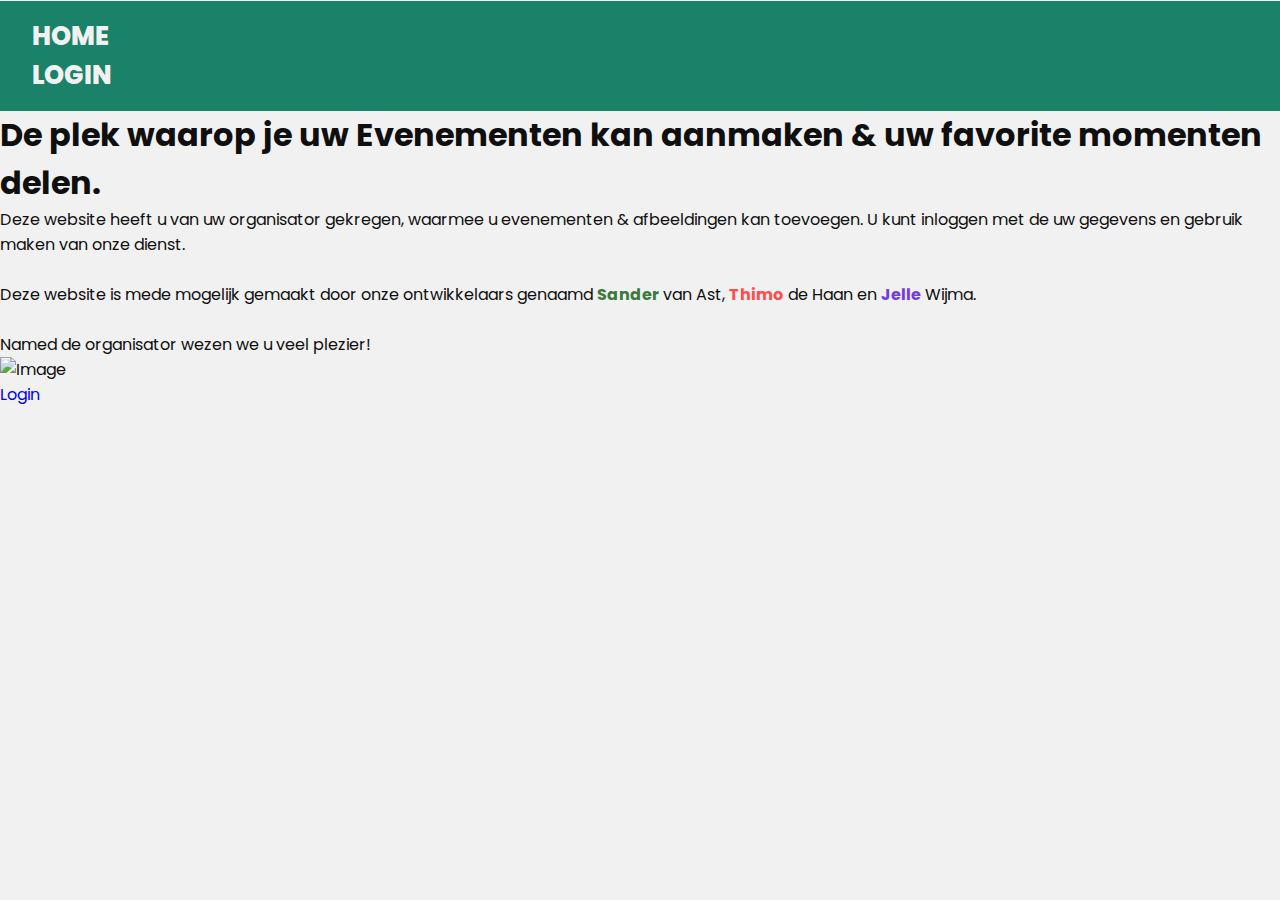
==== index.html @ 9e31096c "Home pagina" ====
<!DOCTYPE html>
<html lang="en">
  <head>
    <meta charset="UTF-8" />
    <meta name="viewport" content="width=device-width, initial-scale=1.0" />
    <title>Foto-Upload</title>
    <link rel="stylesheet" href="./style/output/style.css" />
  </head>
  <body>
    <div class="Banner">
      <div class="header">Home</div>
      <a href="./login/inlog.php" class="header btn">Login</a>
    </div>
    <div class="main">
      <h1 class="Header">
        De plek waarop je uw Evenementen kan aanmaken & uw favorite momenten
        delen.
      </h1>
      <div class="content">
        <p>
          Deze website heeft u van uw organisator gekregen, waarmee u
          evenementen & afbeeldingen kan toevoegen. U kunt inloggen met de uw
          gegevens en gebruik maken van onze dienst.
          <br />
          <br />
          Deze website is mede mogelijk gemaakt door onze ontwikkelaars genaamd
          <b style="color: #3b793d">Sander</b> van Ast,
          <b style="color: #ff4d4d">Thimo</b> de Haan en
          <b style="color: #713de0">Jelle</b> Wijma.
          <br />
          <br />
          Named de organisator wezen we u veel plezier!
        </p>
        <img class="img" src="./assets/img/hero.png" alt="Image" />
      </div>
      <div>
        <a class="btn" href="./login/inlog.php">Login</a>
      </div>
    </div>
  </body>
</html>
---- style/output/style.css ----
@import url("https://fonts.googleapis.com/css2?family=Poppins:wght@100;200;300;400;500;600;700;800;900&display=swap");
@media (prefers-color-scheme: light) {
  :root {
    --background: #f1f1f1;
    --bannerColor: #1a8269;
    --text: #0f0f0f;
    --inputClr: #e2e2e2;
    --Pri-Color: #49dbb9;
    --Tri-Color: #2f7ee6;
    --Tri-Color-Select: #1b61bd;
    --Input-Color: #ecf8f5;
    --Acc-Color1: #fbe46e;
    --Acc-Color2: #fb6eed;
  }
  .rc-anchor-normal {
    background: #f9f9f9 !important;
    background-color: red;
  }
}

@media (prefers-color-scheme: dark) {
  :root {
    --background: #0f0f0f;
    --bannerColor: #1d483e;
    --text: #f1f1f1;
    --inputClr: #525252;
    --Pri-Color: #297a67;
    --Tri-Color: #9a28e8;
    --Tri-Color-Select: #8017c7;
    --Input-Color: #4c5657;
    --Acc-Color1: #713de0;
    --Acc-Color2: #ff4c4c;
  }
  .rc-anchor-normal {
    background: #222 !important;
    background-color: red;
  }
}

* {
  margin: 0;
  padding: 0;
  box-sizing: border-box;
}

body {
  margin: 1px auto;
  font-family: "Poppins", sans-serif;
  background-color: var(--background);
  color: var(--text);
  overflow-x: hidden;
}

main {
  max-width: 100%;
  margin: 0 auto;
}

@media screen and (min-width: 1280px) {
  main {
    max-width: 768px;
  }
}

a {
  text-decoration: none;
}

li {
  list-style-type: none;
}

input {
  border-radius: 8px;
}

.Banner {
  padding: 1rem 2rem;
  background-color: var(--bannerColor);
}

.Banner .header {
  font-weight: 800;
  color: #f1f1f1;
  text-transform: uppercase;
  font-size: 1.6rem;
}

.inlogdiv form {
  padding: 1rem 2rem;
  margin: 0 auto;
  width: 100%;
  display: flex;
  flex-direction: column;
  height: 75vh;
  justify-content: space-between;
}

.inlogdiv form .Form {
  position: relative;
}

.inlogdiv form .Form .formItem {
  display: flex;
  flex-direction: column;
  padding: 1rem 0.5rem;
  font-size: 1.2rem;
}

.inlogdiv form .Form .formItem label {
  margin: 0.2em 0;
}

.inlogdiv form .Form .formItem input {
  padding: 1rem 0.5rem;
  font-size: 1.2rem;
  font-family: "Poppins", sans-serif;
  border: none;
  background-color: var(--inputClr);
  color: var(--text);
  width: 100%;
  background-color: var(--inputClr) !important;
}

.inlogdiv form .Form .formItem:nth-child(1)::before {
  content: "";
  display: block;
  position: fixed;
  position: absolute;
  width: 80%;
  max-width: 1920px;
  height: 22px;
  background-color: var(--Acc-Color1);
  border-radius: 52px;
  z-index: -3;
  transform: translate(70%, 105%);
}

.inlogdiv form .Form .formItem:nth-child(2)::before {
  content: "";
  display: block;
  position: fixed;
  position: absolute;
  width: 80%;
  max-width: 768px;
  height: 22px;
  background-color: var(--Acc-Color2);
  border-radius: 52px;
  z-index: -3;
  bottom: 30%;
  left: -20%;
}

.inlogdiv form .submitBtn {
  display: flex;
  width: 100%;
  margin: 0 auto;
  height: 50%;
}

.inlogdiv form .submitBtn .Btn_login {
  background-color: var(--Pri-Color) !important;
  color: #f1f1f1;
  border-radius: 100px;
  border: none;
  padding: 0.4rem 2rem;
  margin: auto;
  width: 100%;
  cursor: pointer;
  text-transform: uppercase;
  font-family: "Poppins", sans-serif;
  font-size: 1.5rem;
  font-weight: 800;
  text-decoration: none;
}

.inlogdiv form .submitBtn .Btn_login:hover, .inlogdiv form .submitBtn .Btn_login:focus {
  outline: none;
  cursor: pointer;
}

.error {
  display: flex;
  justify-content: center;
  align-items: center;
  text-align: center;
  height: 100%;
  height: 100vh;
}

.error .Btn {
  background-color: var(--Pri-Color) !important;
  color: #f1f1f1;
  border-radius: 100px;
  border: none;
  padding: 0.4rem 2rem;
  margin: auto;
  width: 100%;
  cursor: pointer;
  text-transform: uppercase;
  font-family: "Poppins", sans-serif;
  font-size: 1.5rem;
  font-weight: 800;
  text-decoration: none;
  width: max-content;
}

.error .Btn:hover, .error .Btn:focus {
  outline: none;
  cursor: pointer;
}

.groupList {
  margin: 1rem 1.5rem;
  overflow-x: hidden;
  overflow-y: auto;
  max-height: 50vh;
  scrollbar-width: thin;
}

.groupList .scroll {
  display: flex;
  justify-content: start;
  flex-direction: column-reverse;
}

.groupList .scroll a {
  padding: 0 1em;
}

.groupList .scroll a .groupItem {
  border-radius: 16px;
  padding: 1rem 2rem;
  margin: 1rem 0;
  background-color: var(--Input-Color);
}

.groupList .scroll a .groupItem .group {
  color: var(--text);
}

form {
  margin: 3rem 1.5rem;
  position: absolute;
  background-color: var(--background);
  bottom: -40px;
  width: 93vw;
}

@media screen and (min-width: 1280px) {
  form {
    width: 40vw;
    max-width: 30%;
  }
  form .userList {
    width: 50vw;
  }
}

form .aanmaak .GroupInput {
  padding: 1rem 0.5rem;
  font-size: 1.2rem;
  font-family: "Poppins", sans-serif;
  border: none;
  background-color: var(--inputClr);
  color: var(--text);
  width: 100%;
}

form .aanmaak .userList {
  margin: 1em 0;
  max-width: 100%;
}

@media screen and (max-width: 396px) {
  form .aanmaak .userList {
    overflow-x: hidden;
    overflow-y: auto;
    max-height: 10vh;
    scrollbar-width: thin;
  }
  form .aanmaak .userList .userItem {
    margin-left: 0;
  }
  form .aanmaak .userList .userItem label {
    width: 100%;
  }
}

form .aanmaak .userList .userItem {
  display: inline-block;
  margin: 0.5em 0.2em;
}

form .aanmaak .userList .userItem label {
  height: max-content;
  cursor: pointer;
  user-select: none;
  margin: 4em 0;
  padding: 0.3em 1em;
  border-radius: 8px;
  background-color: var(--Tri-Color);
  color: #f1f1f1;
  text-transform: capitalize;
  margin: 0%;
}

form .aanmaak .userList .userItem input[type="checkbox"] {
  appearance: none;
}

form .aanmaak .userList .userItem input[type="checkbox"]:checked ~ label {
  background-color: var(--Tri-Color-Select);
}

form .Item {
  margin: 1em 0;
}

form .Item input {
  background-color: var(--Pri-Color) !important;
  color: #f1f1f1;
  border-radius: 100px;
  border: none;
  padding: 0.4rem 2rem;
  margin: auto;
  width: 100%;
  cursor: pointer;
  text-transform: uppercase;
  font-family: "Poppins", sans-serif;
  font-size: 1.5rem;
  font-weight: 800;
  text-decoration: none;
}

form .Item input:hover, form .Item input:focus {
  outline: none;
  cursor: pointer;
}
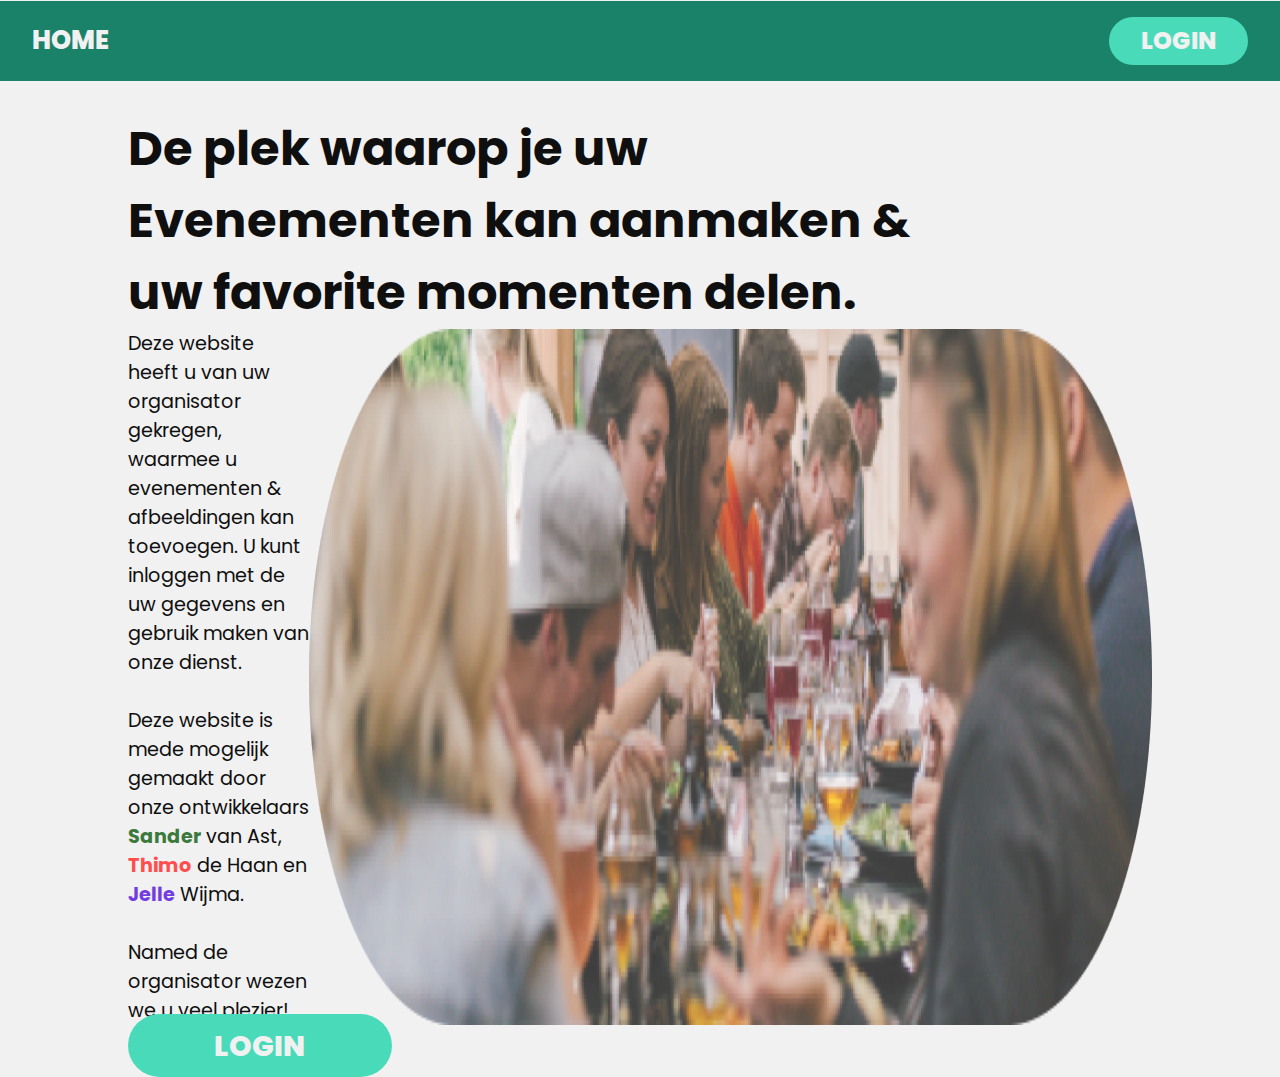
==== commit 3933ab2a: ":pencil2: Typos" ====
--- a/index.html
+++ b/index.html
@@ -23,7 +23,7 @@
           gegevens en gebruik maken van onze dienst.
           <br />
           <br />
-          Deze website is mede mogelijk gemaakt door onze ontwikkelaars genaamd
+          Deze website is mede mogelijk gemaakt door onze ontwikkelaars 
           <b style="color: #3b793d">Sander</b> van Ast,
           <b style="color: #ff4d4d">Thimo</b> de Haan en
           <b style="color: #713de0">Jelle</b> Wijma.
--- a/style/output/style.css
+++ b/style/output/style.css
@@ -74,9 +74,17 @@
   border-radius: 8px;
 }
 
+svg {
+  font-size: 2em !important;
+  margin-left: .4em !important;
+}
+
 .Banner {
   padding: 1rem 2rem;
   background-color: var(--bannerColor);
+  display: flex;
+  justify-content: space-between;
+  align-items: center;
 }
 
 .Banner .header {
@@ -84,6 +92,127 @@
   color: #f1f1f1;
   text-transform: uppercase;
   font-size: 1.6rem;
+}
+
+.Banner .btn {
+  background-color: var(--Pri-Color) !important;
+  color: #f1f1f1;
+  border-radius: 100px;
+  border: none;
+  padding: 0.4rem 2rem;
+  margin: auto;
+  width: 100%;
+  cursor: pointer;
+  text-transform: uppercase;
+  font-family: "Poppins", sans-serif;
+  font-size: 1.5rem;
+  font-weight: 800;
+  text-decoration: none;
+  width: max-content;
+  margin: 0;
+}
+
+.Banner .btn:hover, .Banner .btn:focus {
+  outline: none;
+  cursor: pointer;
+}
+
+.main {
+  width: 100%;
+  margin: 3em 2em;
+  display: flex;
+  flex-direction: column;
+  justify-content: space-around;
+  height: 90vh;
+}
+
+.main .Header {
+  font-size: 2.1rem;
+  width: 80%;
+}
+
+.main .content {
+  display: flex;
+}
+
+.main .content .img {
+  display: none;
+}
+
+.main p {
+  font-size: 1.2rem;
+  width: 90%;
+}
+
+.main .btn {
+  background-color: var(--Pri-Color) !important;
+  color: #f1f1f1;
+  border-radius: 100px;
+  border: none;
+  padding: 0.4rem 2rem;
+  margin: auto;
+  width: 100%;
+  cursor: pointer;
+  text-transform: uppercase;
+  font-family: "Poppins", sans-serif;
+  font-size: 1.5rem;
+  font-weight: 800;
+  text-decoration: none;
+  grid-area: BUTTON;
+  font-size: 1.2rem;
+  padding: 0.4em 3em;
+}
+
+.main .btn:hover, .main .btn:focus {
+  outline: none;
+  cursor: pointer;
+}
+
+@media screen and (min-width: 1280px) {
+  .main {
+    width: 80%;
+    margin: 2em auto;
+    display: flex;
+    flex-direction: column;
+    justify-content: space-around;
+    height: 70vh;
+  }
+  .main .Header {
+    font-size: 3rem;
+    width: 80%;
+  }
+  .main .content {
+    display: flex;
+  }
+  .main .content .img {
+    display: block;
+  }
+  .main p {
+    font-size: 1.2rem;
+    width: 45%;
+  }
+  .main .btn {
+    background-color: var(--Pri-Color) !important;
+    color: #f1f1f1;
+    border-radius: 100px;
+    border: none;
+    padding: 0.4rem 2rem;
+    margin: auto;
+    width: 100%;
+    cursor: pointer;
+    text-transform: uppercase;
+    font-family: "Poppins", sans-serif;
+    font-size: 1.5rem;
+    font-weight: 800;
+    text-decoration: none;
+    grid-area: BUTTON;
+    font-size: 1.8rem;
+    padding: 0.4em 3em;
+  }
+  .main .btn:hover, .main .btn:focus {
+    outline: none;
+    cursor: pointer;
+  }
 }
 
 .inlogdiv form {
@@ -244,16 +373,16 @@
   position: absolute;
   background-color: var(--background);
   bottom: -40px;
-  width: 93vw;
+  width: 90%;
 }
 
 @media screen and (min-width: 1280px) {
   form {
     width: 40vw;
-    max-width: 30%;
+    max-width: 40%;
   }
   form .userList {
-    width: 50vw;
+    width: 60vw;
   }
 }
 
@@ -337,3 +466,42 @@
   outline: none;
   cursor: pointer;
 }
+
+.groupList {
+  margin: 1rem 1.5rem;
+  overflow-x: hidden;
+  overflow-y: auto;
+  max-height: 50vh;
+  scrollbar-width: thin;
+}
+
+.groupList .scroll {
+  display: flex;
+  justify-content: start;
+  flex-direction: column-reverse;
+}
+
+.groupList .scroll a {
+  padding: 0 1em;
+}
+
+.groupList .scroll a .eventItem {
+  border-radius: 16px;
+  padding: 1rem 2rem;
+  margin: 1rem 0;
+  background-color: var(--Input-Color);
+}
+
+.groupList .scroll a .eventItem .event {
+  color: var(--text);
+}
+
+form .EventInput {
+  padding: 1rem 0.5rem;
+  font-size: 1.2rem;
+  font-family: "Poppins", sans-serif;
+  border: none;
+  background-color: var(--inputClr);
+  color: var(--text);
+  width: 100%;
+}
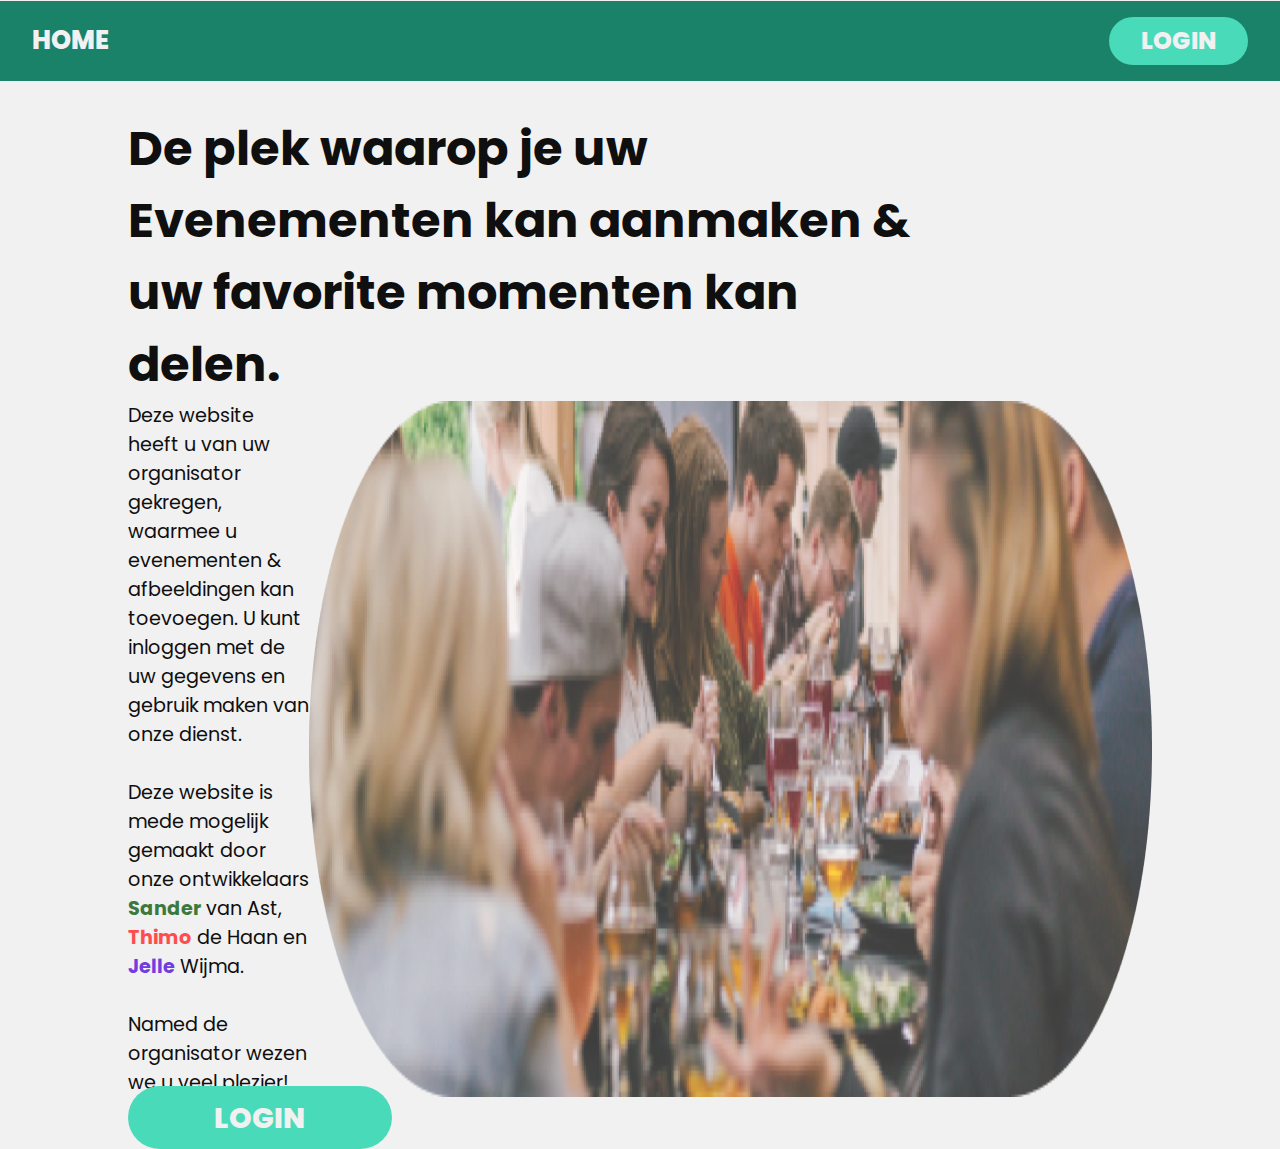
==== commit 04fd29e0: "heading typo" ====
--- a/index.html
+++ b/index.html
@@ -13,7 +13,7 @@
     </div>
     <div class="main">
       <h1 class="Header">
-        De plek waarop je uw Evenementen kan aanmaken & uw favorite momenten
+        De plek waarop je uw Evenementen kan aanmaken & uw favorite momenten kan
         delen.
       </h1>
       <div class="content">
--- a/style/output/style.css
+++ b/style/output/style.css
@@ -40,7 +40,8 @@
 * {
   margin: 0;
   padding: 0;
-  box-sizing: border-box;
+  -webkit-box-sizing: border-box;
+          box-sizing: border-box;
 }
 
 body {
@@ -64,6 +65,11 @@
 
 a {
   text-decoration: none;
+  color: var(--text);
+}
+
+a:hover {
+  text-decoration: underline;
 }
 
 li {
@@ -77,14 +83,21 @@
 svg {
   font-size: 2em !important;
   margin-left: .4em !important;
+  color: #f1f1f1 !important;
 }
 
 .Banner {
   padding: 1rem 2rem;
   background-color: var(--bannerColor);
-  display: flex;
-  justify-content: space-between;
-  align-items: center;
+  display: -webkit-box;
+  display: -ms-flexbox;
+  display: flex;
+  -webkit-box-pack: justify;
+      -ms-flex-pack: justify;
+          justify-content: space-between;
+  -webkit-box-align: center;
+      -ms-flex-align: center;
+          align-items: center;
 }
 
 .Banner .header {
@@ -108,6 +121,8 @@
   font-size: 1.5rem;
   font-weight: 800;
   text-decoration: none;
+  width: -webkit-max-content;
+  width: -moz-max-content;
   width: max-content;
   margin: 0;
 }
@@ -120,9 +135,15 @@
 .main {
   width: 100%;
   margin: 3em 2em;
-  display: flex;
-  flex-direction: column;
-  justify-content: space-around;
+  display: -webkit-box;
+  display: -ms-flexbox;
+  display: flex;
+  -webkit-box-orient: vertical;
+  -webkit-box-direction: normal;
+      -ms-flex-direction: column;
+          flex-direction: column;
+  -ms-flex-pack: distribute;
+      justify-content: space-around;
   height: 90vh;
 }
 
@@ -132,6 +153,8 @@
 }
 
 .main .content {
+  display: -webkit-box;
+  display: -ms-flexbox;
   display: flex;
 }
 
@@ -172,9 +195,15 @@
   .main {
     width: 80%;
     margin: 2em auto;
+    display: -webkit-box;
+    display: -ms-flexbox;
     display: flex;
-    flex-direction: column;
-    justify-content: space-around;
+    -webkit-box-orient: vertical;
+    -webkit-box-direction: normal;
+        -ms-flex-direction: column;
+            flex-direction: column;
+    -ms-flex-pack: distribute;
+        justify-content: space-around;
     height: 70vh;
   }
   .main .Header {
@@ -182,6 +211,8 @@
     width: 80%;
   }
   .main .content {
+    display: -webkit-box;
+    display: -ms-flexbox;
     display: flex;
   }
   .main .content .img {
@@ -219,10 +250,17 @@
   padding: 1rem 2rem;
   margin: 0 auto;
   width: 100%;
-  display: flex;
-  flex-direction: column;
+  display: -webkit-box;
+  display: -ms-flexbox;
+  display: flex;
+  -webkit-box-orient: vertical;
+  -webkit-box-direction: normal;
+      -ms-flex-direction: column;
+          flex-direction: column;
   height: 75vh;
-  justify-content: space-between;
+  -webkit-box-pack: justify;
+      -ms-flex-pack: justify;
+          justify-content: space-between;
 }
 
 .inlogdiv form .Form {
@@ -230,8 +268,13 @@
 }
 
 .inlogdiv form .Form .formItem {
-  display: flex;
-  flex-direction: column;
+  display: -webkit-box;
+  display: -ms-flexbox;
+  display: flex;
+  -webkit-box-orient: vertical;
+  -webkit-box-direction: normal;
+      -ms-flex-direction: column;
+          flex-direction: column;
   padding: 1rem 0.5rem;
   font-size: 1.2rem;
 }
@@ -262,7 +305,8 @@
   background-color: var(--Acc-Color1);
   border-radius: 52px;
   z-index: -3;
-  transform: translate(70%, 105%);
+  -webkit-transform: translate(70%, 105%);
+          transform: translate(70%, 105%);
 }
 
 .inlogdiv form .Form .formItem:nth-child(2)::before {
@@ -281,6 +325,8 @@
 }
 
 .inlogdiv form .submitBtn {
+  display: -webkit-box;
+  display: -ms-flexbox;
   display: flex;
   width: 100%;
   margin: 0 auto;
@@ -309,9 +355,15 @@
 }
 
 .error {
-  display: flex;
-  justify-content: center;
-  align-items: center;
+  display: -webkit-box;
+  display: -ms-flexbox;
+  display: flex;
+  -webkit-box-pack: center;
+      -ms-flex-pack: center;
+          justify-content: center;
+  -webkit-box-align: center;
+      -ms-flex-align: center;
+          align-items: center;
   text-align: center;
   height: 100%;
   height: 100vh;
@@ -331,6 +383,8 @@
   font-size: 1.5rem;
   font-weight: 800;
   text-decoration: none;
+  width: -webkit-max-content;
+  width: -moz-max-content;
   width: max-content;
 }
 
@@ -348,13 +402,24 @@
 }
 
 .groupList .scroll {
-  display: flex;
-  justify-content: start;
-  flex-direction: column-reverse;
+  display: -webkit-box;
+  display: -ms-flexbox;
+  display: flex;
+  -webkit-box-pack: start;
+      -ms-flex-pack: start;
+          justify-content: start;
+  -webkit-box-orient: vertical;
+  -webkit-box-direction: reverse;
+      -ms-flex-direction: column-reverse;
+          flex-direction: column-reverse;
 }
 
 .groupList .scroll a {
   padding: 0 1em;
+}
+
+.groupList .scroll a:hover {
+  text-decoration: none;
 }
 
 .groupList .scroll a .groupItem {
@@ -422,9 +487,14 @@
 }
 
 form .aanmaak .userList .userItem label {
+  height: -webkit-max-content;
+  height: -moz-max-content;
   height: max-content;
   cursor: pointer;
-  user-select: none;
+  -webkit-user-select: none;
+     -moz-user-select: none;
+      -ms-user-select: none;
+          user-select: none;
   margin: 4em 0;
   padding: 0.3em 1em;
   border-radius: 8px;
@@ -435,7 +505,9 @@
 }
 
 form .aanmaak .userList .userItem input[type="checkbox"] {
-  appearance: none;
+  -webkit-appearance: none;
+     -moz-appearance: none;
+          appearance: none;
 }
 
 form .aanmaak .userList .userItem input[type="checkbox"]:checked ~ label {
@@ -476,9 +548,16 @@
 }
 
 .groupList .scroll {
-  display: flex;
-  justify-content: start;
-  flex-direction: column-reverse;
+  display: -webkit-box;
+  display: -ms-flexbox;
+  display: flex;
+  -webkit-box-pack: start;
+      -ms-flex-pack: start;
+          justify-content: start;
+  -webkit-box-orient: vertical;
+  -webkit-box-direction: reverse;
+      -ms-flex-direction: column-reverse;
+          flex-direction: column-reverse;
 }
 
 .groupList .scroll a {
@@ -505,3 +584,63 @@
   color: var(--text);
   width: 100%;
 }
+
+.photos {
+  display: -ms-grid;
+  display: grid;
+  justify-items: center;
+  margin: 3em 0;
+  width: 100%;
+  -ms-grid-columns: (minmax(200px, 1fr))[auto-fit];
+      grid-template-columns: repeat(auto-fit, minmax(200px, 1fr));
+  grid-gap: 2em;
+  overflow-x: hidden;
+  overflow-y: auto;
+  max-height: 50vh;
+  scrollbar-width: thin;
+}
+
+.photos .Tile {
+  display: -webkit-box;
+  display: -ms-flexbox;
+  display: flex;
+  -webkit-box-orient: vertical;
+  -webkit-box-direction: normal;
+      -ms-flex-direction: column;
+          flex-direction: column;
+  -webkit-box-align: center;
+      -ms-flex-align: center;
+          align-items: center;
+}
+
+.photos .Tile img {
+  width: 195px;
+  height: 195px;
+  -o-object-fit: contain;
+     object-fit: contain;
+}
+
+.fotoForm .fotoInput {
+  margin: 3em 0;
+}
+
+.fotoForm .fotoSubmit {
+  background-color: var(--Pri-Color) !important;
+  color: #f1f1f1;
+  border-radius: 100px;
+  border: none;
+  padding: 0.4rem 2rem;
+  margin: auto;
+  width: 100%;
+  cursor: pointer;
+  text-transform: uppercase;
+  font-family: "Poppins", sans-serif;
+  font-size: 1.5rem;
+  font-weight: 800;
+  text-decoration: none;
+}
+
+.fotoForm .fotoSubmit:hover, .fotoForm .fotoSubmit:focus {
+  outline: none;
+  cursor: pointer;
+}
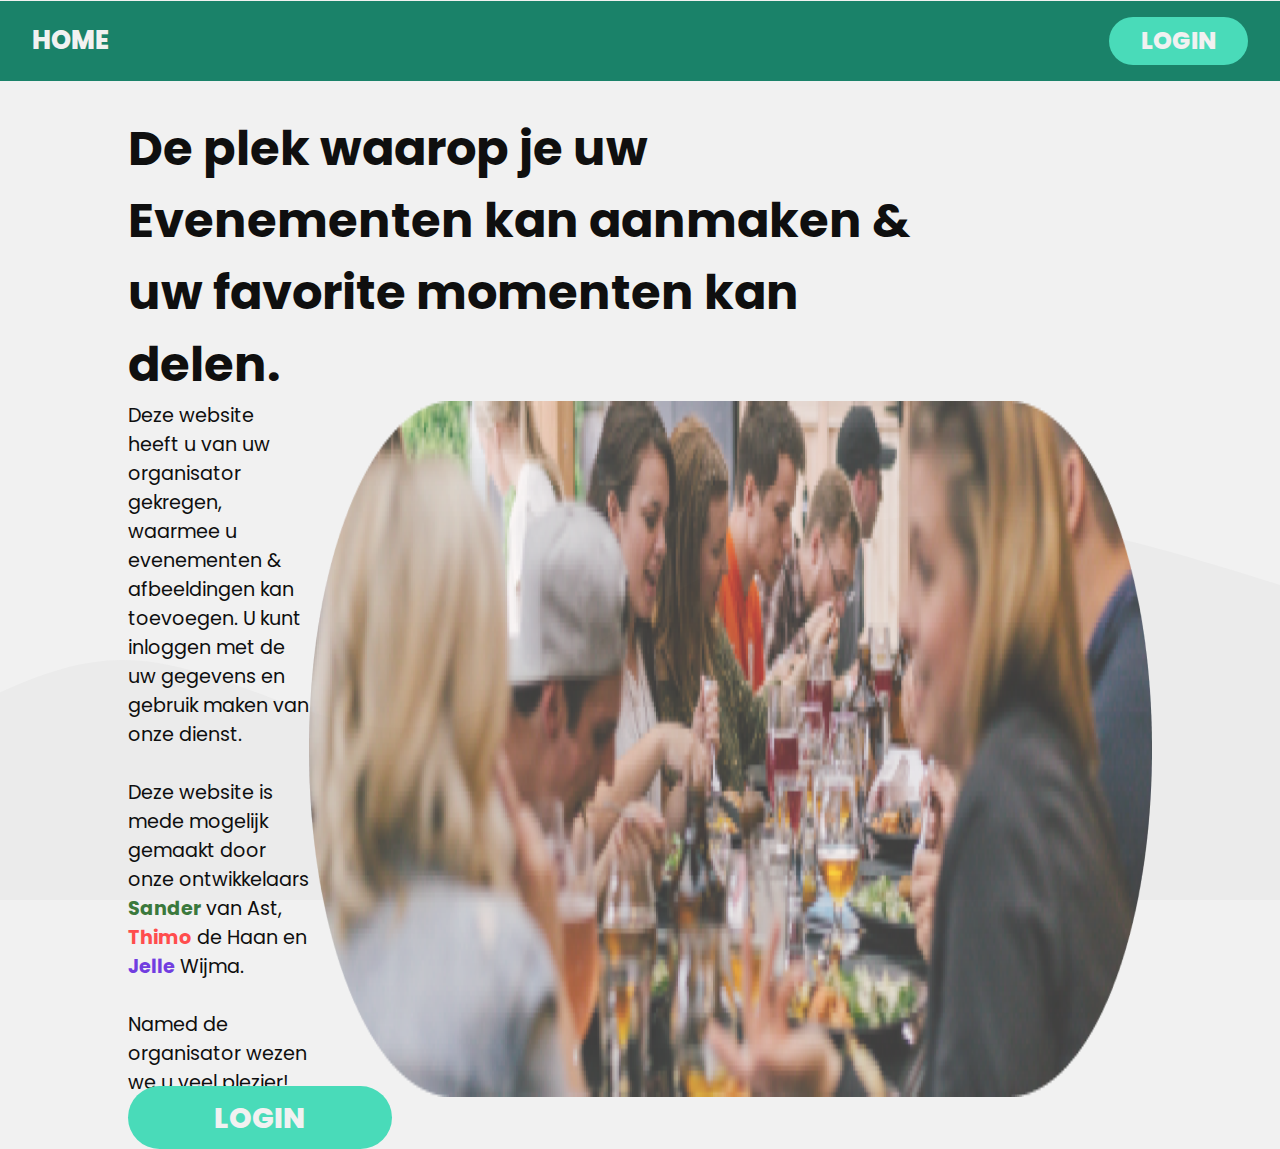
==== commit 893bb6d9: "la colours + wave" ====
--- a/index.html
+++ b/index.html
@@ -4,7 +4,7 @@
     <meta charset="UTF-8" />
     <meta name="viewport" content="width=device-width, initial-scale=1.0" />
     <title>Foto-Upload</title>
-    <link rel="stylesheet" href="./style/output/style.css" />
+    <link rel="stylesheet" href="./style/output/style.min.css" />
   </head>
   <body>
     <div class="Banner">
@@ -37,5 +37,6 @@
         <a class="btn" href="./login/inlog.php">Login</a>
       </div>
     </div>
+    <svg class="BackgroundSVG" xmlns="http://www.w3.org/2000/svg" viewBox="0 0 1440 320"><path fill="var(--backgroundSVG)" fill-opacity="1" d="M0,192L34.3,208C68.6,224,137,256,206,266.7C274.3,277,343,267,411,234.7C480,203,549,149,617,149.3C685.7,149,754,203,823,197.3C891.4,192,960,128,1029,90.7C1097.1,53,1166,43,1234,48C1302.9,53,1371,75,1406,85.3L1440,96L1440,320L1405.7,320C1371.4,320,1303,320,1234,320C1165.7,320,1097,320,1029,320C960,320,891,320,823,320C754.3,320,686,320,617,320C548.6,320,480,320,411,320C342.9,320,274,320,206,320C137.1,320,69,320,34,320L0,320Z"></path></svg>
   </body>
 </html>
--- a/style/output/style.min.css
+++ b/style/output/style.min.css
@@ -0,0 +1 @@
+@import url(https://fonts.googleapis.com/css2?family=Poppins:wght@100;200;300;400;500;600;700;800;900&display=swap);@media (prefers-color-scheme:light){:root{--background:#f1f1f1;--backgroundSVG:#ebebeb;--bannerColor:#1a8269;--text:#0f0f0f;--inputClr:#e2e2e2;--Pri-Color:#49dbb9;--Tri-Color:#2f7ee6;--Tri-Color-Select:#062a5a;--Input-Color:#ecf8f5;--Acc-Color1:#fbe46e;--Acc-Color2:#fb6eed}.rc-anchor-normal{background:#f9f9f9!important;background-color:red}}@media (prefers-color-scheme:dark){:root{--background:#0f0f0f;--backgroundSVG:#202020;--bannerColor:#1d483e;--text:#f1f1f1;--inputClr:#525252;--Pri-Color:#297a67;--Tri-Color:#9a28e8;--Tri-Color-Select:#2e0549;--Input-Color:#4c5657;--Acc-Color1:#713de0;--Acc-Color2:#ff4c4c}.rc-anchor-normal{background:#222!important;background-color:red}}*{margin:0;padding:0;-webkit-box-sizing:border-box;box-sizing:border-box}body{margin:1px auto;font-family:Poppins,sans-serif;background-color:var(--background);color:var(--text);overflow-x:hidden}main{max-width:100%;margin:0 auto}@media screen and (min-width:1280px){main{max-width:768px}}a{text-decoration:none;color:var(--text);outline:0}a:hover{text-decoration:underline}li{list-style-type:none}input{border-radius:8px}svg{font-size:1.5em!important;margin-left:.4em!important;color:#f1f1f1!important;outline:0}@media screen and (min-width:1280px){svg{font-size:2em!important}}.BackgroundSVG{position:absolute;height:50vh;bottom:0;right:0;z-index:-5}.Banner{padding:1rem 2rem;background-color:var(--bannerColor);display:-webkit-box;display:-ms-flexbox;display:flex;-webkit-box-pack:justify;-ms-flex-pack:justify;justify-content:space-between;-webkit-box-align:center;-ms-flex-align:center;align-items:center}.Banner .header{font-weight:800;color:#f1f1f1;text-transform:uppercase;font-size:1.28rem}@media screen and (min-width:1280px){.Banner .header{font-size:1.6rem}}.Banner .btn{background-color:var(--Pri-Color)!important;color:#f1f1f1;border-radius:100px;border:none;padding:.4rem 2rem;margin:auto;width:100%;cursor:pointer;text-transform:uppercase;font-family:Poppins,sans-serif;font-size:1.5rem;font-weight:800;text-decoration:none;width:-webkit-max-content;width:-moz-max-content;width:max-content;margin:0}.Banner .btn:focus,.Banner .btn:hover{outline:0;cursor:pointer}.centerIt{display:-webkit-box;display:-ms-flexbox;display:flex;-webkit-box-pack:center;-ms-flex-pack:center;justify-content:center;-webkit-box-align:center;-ms-flex-align:center;align-items:center;text-align:center;height:100%;margin:4em 0;-ms-flex-pack:distribute;justify-content:space-around;height:80vh;-webkit-box-orient:vertical;-webkit-box-direction:normal;-ms-flex-direction:column;flex-direction:column}.centerIt h2{width:80%}.centerIt .deleteButton{margin:1rem 2rem}.centerIt .deleteButton .deleteBtn{background-color:#ff4c4c!important;color:#f1f1f1;border-radius:100px;border:none;padding:.4rem 2rem;margin:auto;width:100%;cursor:pointer;text-transform:uppercase;font-family:Poppins,sans-serif;font-size:1.5rem;font-weight:800;text-decoration:none}.centerIt .deleteButton .deleteBtn:focus,.centerIt .deleteButton .deleteBtn:hover{outline:0;cursor:pointer}.centerIt .deleteButton .terugBtn{background-color:var(--Pri-Color)!important;color:#f1f1f1;border-radius:100px;border:none;padding:.4rem 2rem;margin:auto;width:100%;cursor:pointer;text-transform:uppercase;font-family:Poppins,sans-serif;font-size:1.5rem;font-weight:800;text-decoration:none;margin:2em 0}.centerIt .deleteButton .terugBtn:focus,.centerIt .deleteButton .terugBtn:hover{outline:0;cursor:pointer}.centerIt .Btn{background-color:var(--Pri-Color)!important;color:#f1f1f1;border-radius:100px;border:none;padding:.4rem 2rem;margin:auto;width:100%;cursor:pointer;text-transform:uppercase;font-family:Poppins,sans-serif;font-size:1.5rem;font-weight:800;text-decoration:none;width:-webkit-max-content;width:-moz-max-content;width:max-content}.centerIt .Btn:focus,.centerIt .Btn:hover{outline:0;cursor:pointer}.main{width:100%;margin:3em 2em;display:-webkit-box;display:-ms-flexbox;display:flex;-webkit-box-orient:vertical;-webkit-box-direction:normal;-ms-flex-direction:column;flex-direction:column;-ms-flex-pack:distribute;justify-content:space-around;height:90vh}.main .Header{font-size:2.1rem;width:80%}.main .content{display:-webkit-box;display:-ms-flexbox;display:flex}.main .content .img{display:none}.main p{font-size:1.2rem;width:90%}.main .btn{background-color:var(--Pri-Color)!important;color:#f1f1f1;border-radius:100px;border:none;padding:.4rem 2rem;margin:auto;width:100%;cursor:pointer;text-transform:uppercase;font-family:Poppins,sans-serif;font-size:1.5rem;font-weight:800;text-decoration:none;grid-area:BUTTON;font-size:1.2rem;padding:.4em 3em}.main .btn:focus,.main .btn:hover{outline:0;cursor:pointer}@media screen and (min-width:1280px){.main{width:80%;margin:2em auto;display:-webkit-box;display:-ms-flexbox;display:flex;-webkit-box-orient:vertical;-webkit-box-direction:normal;-ms-flex-direction:column;flex-direction:column;-ms-flex-pack:distribute;justify-content:space-around;height:70vh}.main .Header{font-size:3rem;width:80%}.main .content{display:-webkit-box;display:-ms-flexbox;display:flex}.main .content .img{display:block}.main p{font-size:1.2rem;width:45%}.main .btn{background-color:var(--Pri-Color)!important;color:#f1f1f1;border-radius:100px;border:none;padding:.4rem 2rem;margin:auto;width:100%;cursor:pointer;text-transform:uppercase;font-family:Poppins,sans-serif;font-size:1.5rem;font-weight:800;text-decoration:none;grid-area:BUTTON;font-size:1.8rem;padding:.4em 3em}.main .btn:focus,.main .btn:hover{outline:0;cursor:pointer}}.inlogdiv form{padding:1rem 2rem;margin:0 auto;width:100%;display:-webkit-box;display:-ms-flexbox;display:flex;-webkit-box-orient:vertical;-webkit-box-direction:normal;-ms-flex-direction:column;flex-direction:column;height:75vh;-webkit-box-pack:justify;-ms-flex-pack:justify;justify-content:space-between}.inlogdiv form .Form{position:relative}.inlogdiv form .Form .formItem{display:-webkit-box;display:-ms-flexbox;display:flex;-webkit-box-orient:vertical;-webkit-box-direction:normal;-ms-flex-direction:column;flex-direction:column;padding:1rem .5rem;font-size:1.2rem}.inlogdiv form .Form .formItem label{margin:.2em 0}.inlogdiv form .Form .formItem input{padding:1rem .5rem;font-size:1.2rem;font-family:Poppins,sans-serif;border:none;background-color:var(--inputClr);color:var(--text);width:100%;background-color:var(--inputClr)!important}.inlogdiv form .Form .formItem:nth-child(1)::before{content:"";display:block;position:fixed;position:absolute;width:80%;max-width:1920px;height:22px;background-color:var(--Acc-Color1);border-radius:52px;z-index:-3;-webkit-transform:translate(70%,105%);transform:translate(70%,105%)}.inlogdiv form .Form .formItem:nth-child(2)::before{content:"";display:block;position:fixed;position:absolute;width:80%;max-width:768px;height:22px;background-color:var(--Acc-Color2);border-radius:52px;z-index:-3;bottom:30%;left:-20%}.inlogdiv form .submitBtn{display:-webkit-box;display:-ms-flexbox;display:flex;width:100%;margin:0 auto;height:50%}.inlogdiv form .submitBtn .Btn_login{background-color:var(--Pri-Color)!important;color:#f1f1f1;border-radius:100px;border:none;padding:.4rem 2rem;margin:auto;width:100%;cursor:pointer;text-transform:uppercase;font-family:Poppins,sans-serif;font-size:1.5rem;font-weight:800;text-decoration:none}.inlogdiv form .submitBtn .Btn_login:focus,.inlogdiv form .submitBtn .Btn_login:hover{outline:0;cursor:pointer}.error{display:-webkit-box;display:-ms-flexbox;display:flex;-webkit-box-pack:center;-ms-flex-pack:center;justify-content:center;-webkit-box-align:center;-ms-flex-align:center;align-items:center;text-align:center;height:100%;height:100vh}.error .Btn{background-color:var(--Pri-Color)!important;color:#f1f1f1;border-radius:100px;border:none;padding:.4rem 2rem;margin:auto;width:100%;cursor:pointer;text-transform:uppercase;font-family:Poppins,sans-serif;font-size:1.5rem;font-weight:800;text-decoration:none;width:-webkit-max-content;width:-moz-max-content;width:max-content}.error .Btn:focus,.error .Btn:hover{outline:0;cursor:pointer}.groupList{margin:1rem 1.5rem;overflow-x:hidden;overflow-y:auto;max-height:50vh;scrollbar-width:thin}.groupList .scroll{display:-webkit-box;display:-ms-flexbox;display:flex;-webkit-box-pack:start;-ms-flex-pack:start;justify-content:start;-webkit-box-orient:vertical;-webkit-box-direction:reverse;-ms-flex-direction:column-reverse;flex-direction:column-reverse}.groupList .scroll a{padding:0 1em}.groupList .scroll a:hover{text-decoration:none}.groupList .scroll a .groupItem{border-radius:16px;padding:1rem 2rem;margin:1rem 0;background-color:var(--Input-Color)}.groupList .scroll a .groupItem .group{color:var(--text)}form{margin:3rem 1.5rem;position:absolute;bottom:-40px;background-color:transparent;width:90%}@media screen and (min-width:1280px){form{width:40vw;max-width:40%}form .userList{width:60vw}}form .aanmaak .GroupInput{padding:1rem .5rem;font-size:1.2rem;font-family:Poppins,sans-serif;border:none;background-color:var(--inputClr);color:var(--text);width:100%}form .aanmaak .userList{margin:1em 0;max-width:100%}@media screen and (max-width:396px){form .aanmaak .userList{overflow-x:hidden;overflow-y:auto;max-height:10vh;scrollbar-width:thin}form .aanmaak .userList .userItem{margin-left:0}form .aanmaak .userList .userItem label{width:100%}}form .aanmaak .userList .userItem{display:inline-block;margin:.5em .2em}form .aanmaak .userList .userItem label{height:-webkit-max-content;height:-moz-max-content;height:max-content;cursor:pointer;-webkit-user-select:none;-moz-user-select:none;-ms-user-select:none;user-select:none;margin:4em 0;padding:.3em 1em;border-radius:8px;background-color:var(--Tri-Color);color:#f1f1f1;text-transform:capitalize;margin:0}form .aanmaak .userList .userItem input[type=checkbox]{-webkit-appearance:none;-moz-appearance:none;appearance:none}form .aanmaak .userList .userItem input[type=checkbox]:checked~label{background-color:var(--Tri-Color-Select)}form .Item{margin:1em 0}form .Item input{background-color:var(--Pri-Color)!important;color:#f1f1f1;border-radius:100px;border:none;padding:.4rem 2rem;margin:auto;width:100%;cursor:pointer;text-transform:uppercase;font-family:Poppins,sans-serif;font-size:1.5rem;font-weight:800;text-decoration:none}form .Item input:focus,form .Item input:hover{outline:0;cursor:pointer}.groupList{margin:1rem 1.5rem;overflow-x:hidden;overflow-y:auto;max-height:50vh;scrollbar-width:thin}.groupList .scroll{display:-webkit-box;display:-ms-flexbox;display:flex;-webkit-box-pack:start;-ms-flex-pack:start;justify-content:start;-webkit-box-orient:vertical;-webkit-box-direction:reverse;-ms-flex-direction:column-reverse;flex-direction:column-reverse}.groupList .scroll a{padding:0 1em}.groupList .scroll a .eventItem{border-radius:16px;padding:1rem 2rem;margin:1rem 0;background-color:var(--Input-Color)}.groupList .scroll a .eventItem .event{color:var(--text)}form .EventInput{padding:1rem .5rem;font-size:1.2rem;font-family:Poppins,sans-serif;border:none;background-color:var(--inputClr);color:var(--text);width:100%}.photos{display:-ms-grid;display:grid;justify-items:center;margin:3em 0;width:100%;-ms-grid-columns:(minmax(200px,1fr)) [auto-fit];grid-template-columns:repeat(auto-fit,minmax(200px,1fr));grid-gap:2em;overflow-x:hidden;overflow-y:auto;max-height:50vh;scrollbar-width:thin}.photos .Tile{display:-webkit-box;display:-ms-flexbox;display:flex;-webkit-box-orient:vertical;-webkit-box-direction:normal;-ms-flex-direction:column;flex-direction:column;-webkit-box-align:center;-ms-flex-align:center;align-items:center}.photos .Tile img{width:195px;height:195px;-o-object-fit:contain;object-fit:contain}.fotoForm input[type=file]+label{cursor:pointer}.fotoForm .fotoInput{margin:3em 0;cursor:pointer}.fotoForm .fotoSubmit{background-color:var(--Pri-Color)!important;color:#f1f1f1;border-radius:100px;border:none;padding:.4rem 2rem;margin:auto;width:100%;cursor:pointer;text-transform:uppercase;font-family:Poppins,sans-serif;font-size:1.5rem;font-weight:800;text-decoration:none}.fotoForm .fotoSubmit:focus,.fotoForm .fotoSubmit:hover{outline:0;cursor:pointer}.formPhotoEdit{display:-webkit-box;display:-ms-flexbox;display:flex;-webkit-box-orient:vertical;-webkit-box-direction:normal;-ms-flex-direction:column;flex-direction:column;-ms-flex-pack:distribute;justify-content:space-around;height:80%}.formPhotoEdit .photosEdit{display:-ms-grid;display:grid;justify-items:center;margin:3em 0;width:100%;-ms-grid-columns:(minmax(200px,1fr)) [auto-fit];grid-template-columns:repeat(auto-fit,minmax(200px,1fr));grid-gap:2em;overflow-x:hidden;overflow-y:auto;max-height:50vh;scrollbar-width:thin}.formPhotoEdit .photosEdit .Tile{display:-webkit-box;display:-ms-flexbox;display:flex;-webkit-box-orient:vertical;-webkit-box-direction:normal;-ms-flex-direction:column;flex-direction:column;-webkit-box-align:center;-ms-flex-align:center;align-items:center}.formPhotoEdit .photosEdit .Tile img{width:195px;height:195px;-o-object-fit:contain;object-fit:contain}.formPhotoEdit .photosEdit .Tile img:hover{cursor:pointer}.formPhotoEdit .photosEdit .Tile input[type=checkbox]{-webkit-appearance:none;-moz-appearance:none;appearance:none}.formPhotoEdit .photosEdit .Tile input[type=checkbox]:checked~label img{-webkit-filter:brightness(.4);filter:brightness(.4)}.formPhotoEdit .deletePhotoBtn{background-color:var(--Pri-Color)!important;color:#f1f1f1;border-radius:100px;border:none;padding:.4rem 2rem;margin:auto;width:100%;cursor:pointer;text-transform:uppercase;font-family:Poppins,sans-serif;font-size:1.5rem;font-weight:800;text-decoration:none}.formPhotoEdit .deletePhotoBtn:focus,.formPhotoEdit .deletePhotoBtn:hover{outline:0;cursor:pointer}